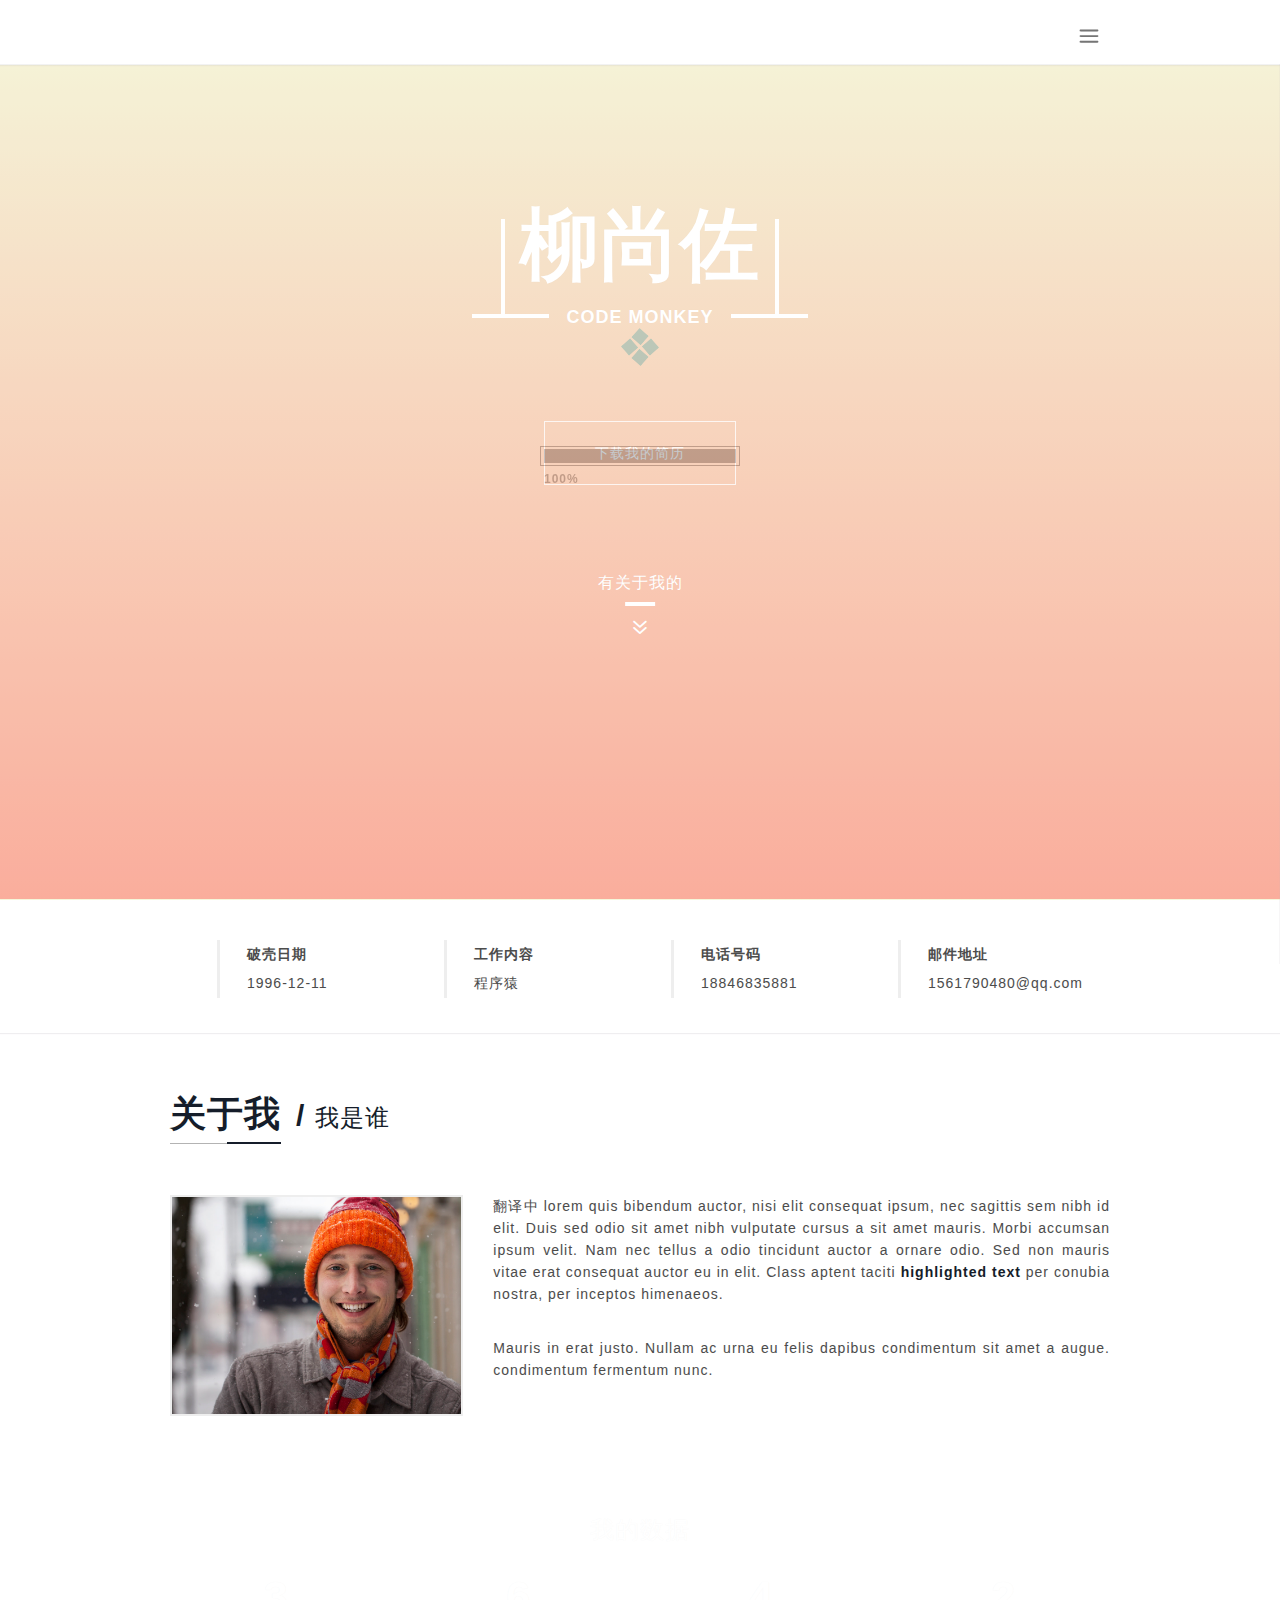
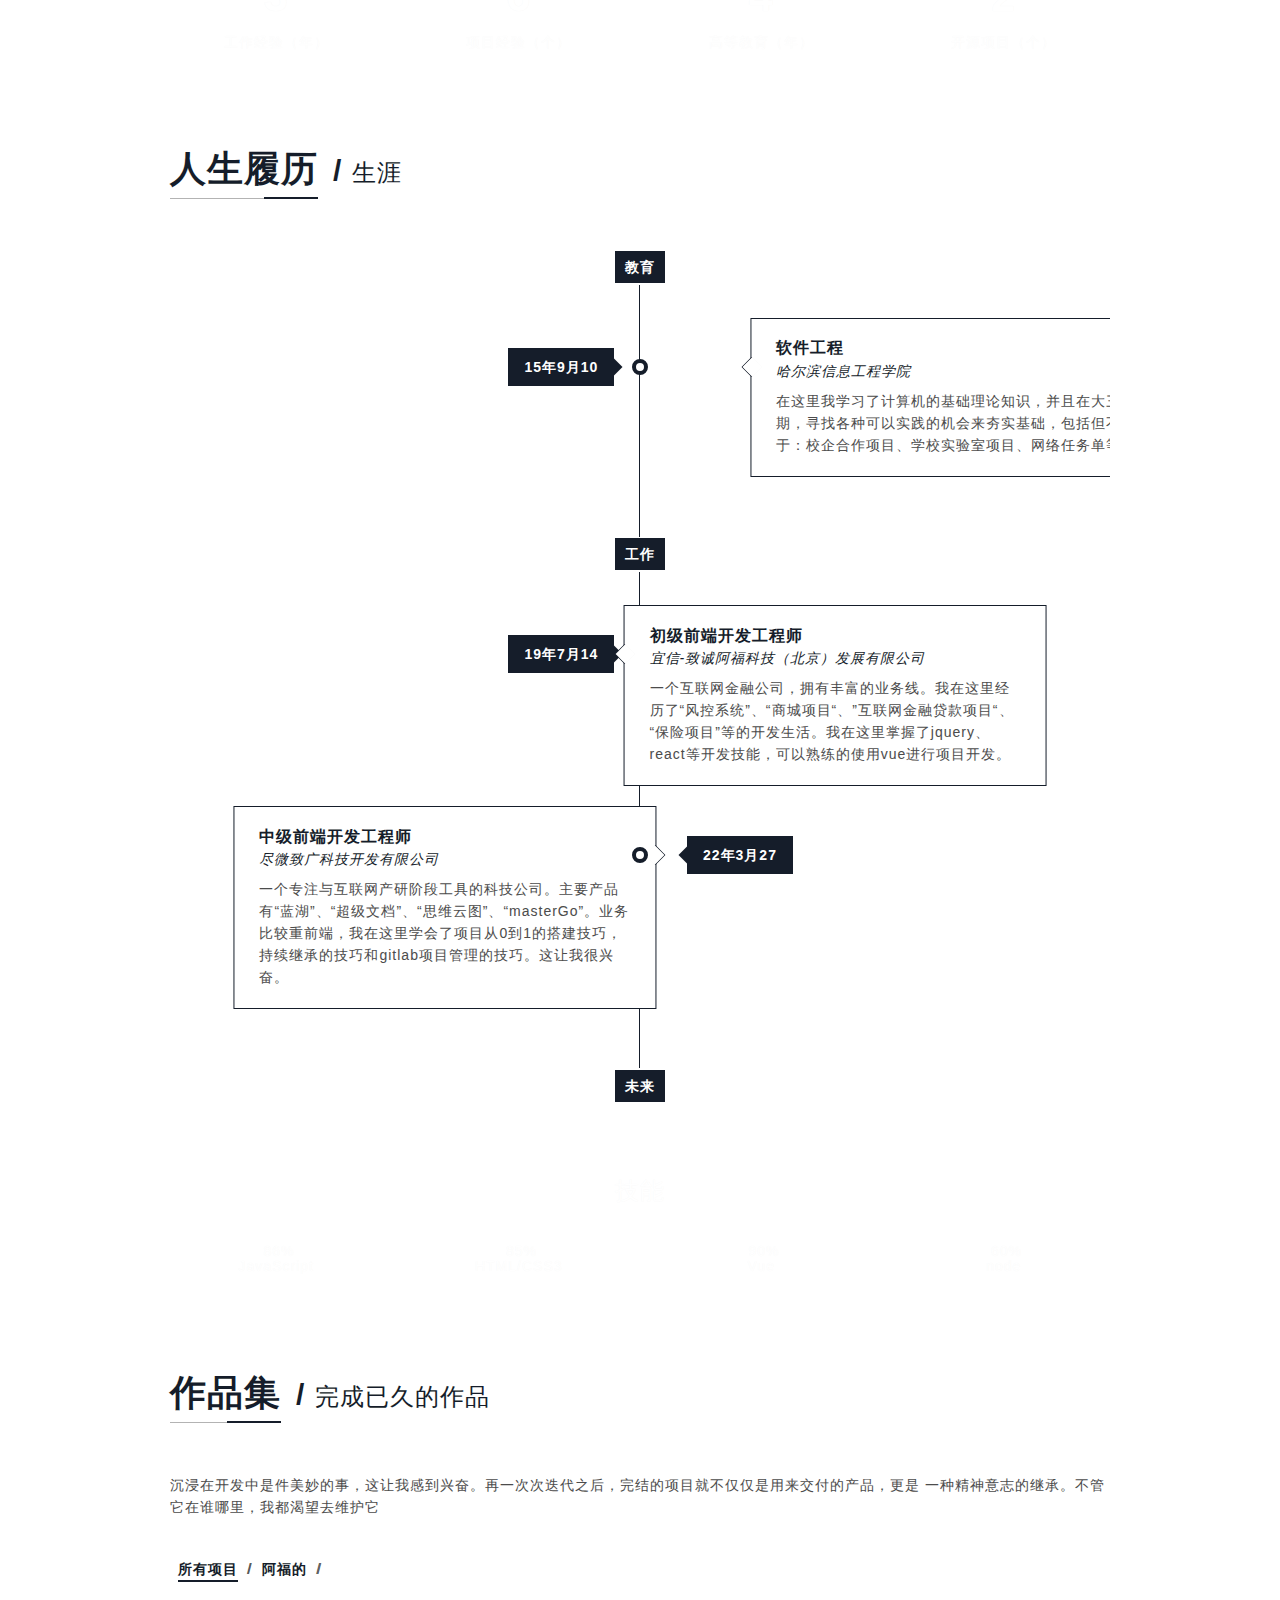
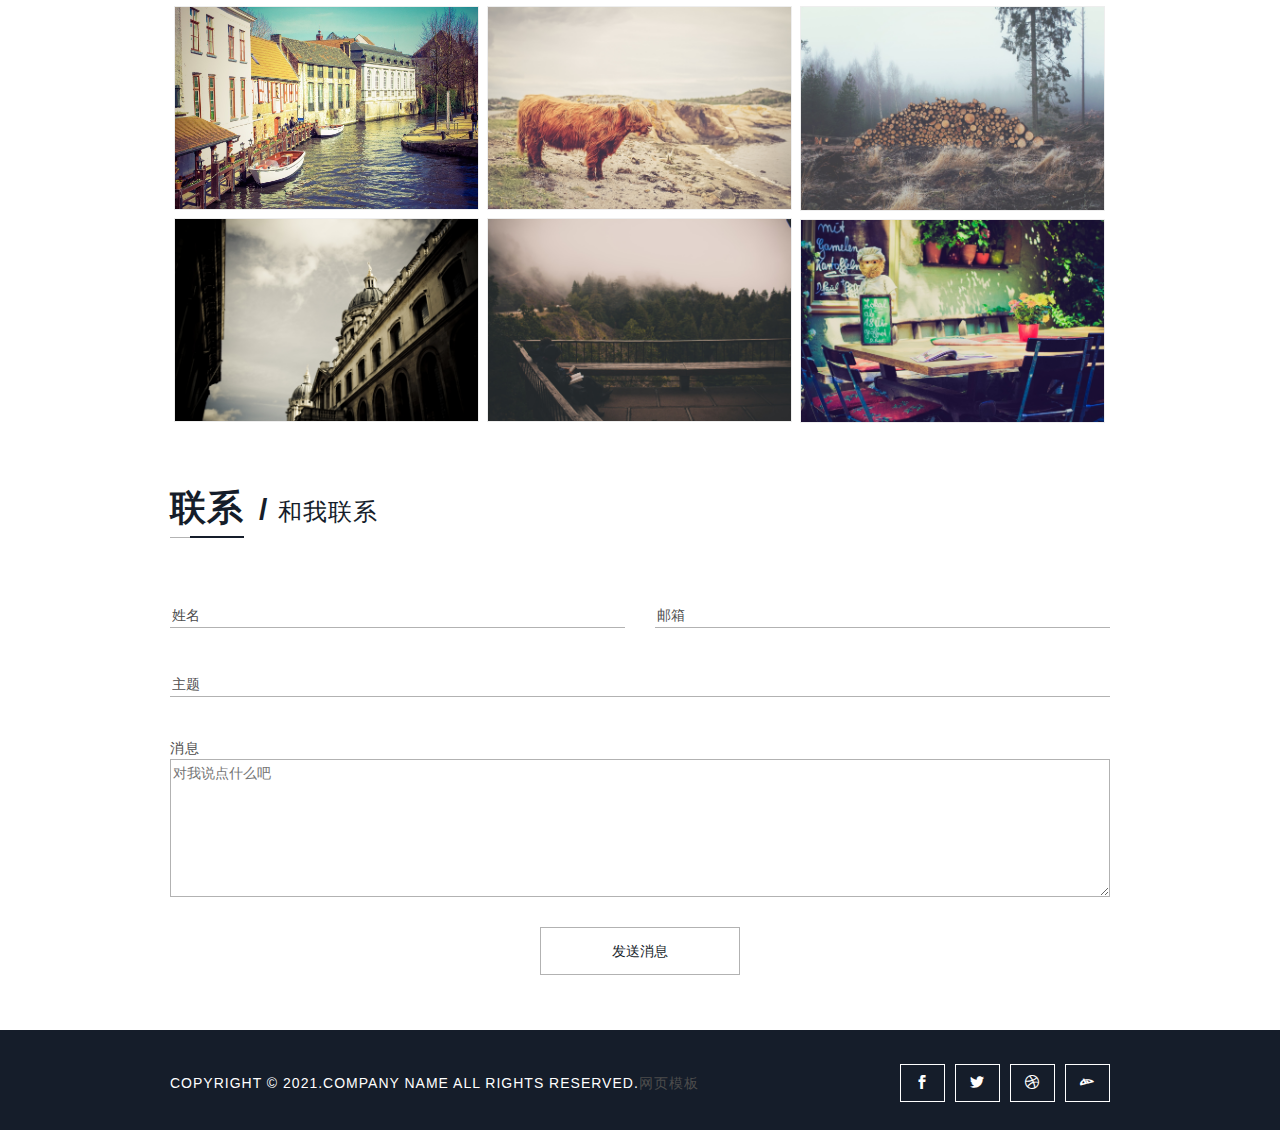
==== index.html @ 1e3a0830 "first commit" ====
<!DOCTYPE html>
<html lang="en">
  <head>
    <meta charset="utf-8" />
    <meta name="viewport" content="width=device-width, initial-scale=1.0" />
    <meta name="description" content="SquareRoot-Responsive OnePage Template" />
    <meta
      name="keywords"
      content="one page, html5, jquery, responsive, squareroot, portfolio, personal"
    />
    <meta name="author" content="solutionportal" />
    <title>SquareRoot- Responsive OnePage Template</title>

    <link rel="stylesheet" href="static/css/styles.css" />
    <link href="static/css/magnific-popup.css" rel="stylesheet" />
    <!-- Main css -->
    <link rel="stylesheet" href="static/css/main.css" />
    <link href="static/css/css.css" rel="stylesheet" type="text/css" />
    <script src="static/js/google_analytics_auto.js"></script>
  </head>
  <body>
    <!-- Preloader Start-->
    <div id="preload">
      <img src="static/picture/preload.gif" alt="preload" />
    </div>
    <!-- Preloader End -->

    <header id="header" class="page-head clearfix">
      <div class="container">
        <div class="site-logo">
          <!-- <img src="static/picture/logo.png" alt="site-logo"> -->
        </div>
        <nav>
          <ul class="main-nav">
            <li class="nav-control">
              <a href="#non" class="e-eleganticons-53">&nbsp;</a>
              <ul class="inner-nav">
                <li>
                  <a href="#home" class="e-eleganticons-92"
                    ><span>Home</span></a
                  >
                </li>
                <li>
                  <a href="#about" class="e-eleganticons-183"
                    ><span>About</span></a
                  >
                </li>
                <li>
                  <a href="#resume" class="e-eleganticons-101"
                    ><span>Resume</span></a
                  >
                </li>
                <li>
                  <a href="#portfolio" class="e-eleganticons-116"
                    ><span>Portfolio</span></a
                  >
                </li>
                <li>
                  <a href="#contact" class="e-eleganticons-99"
                    ><span>Contact</span></a
                  >
                </li>
              </ul>
            </li>
          </ul>
          <!-- End Nav -->
        </nav>
      </div>
    </header>

    <div class="home" id="home">
      <header class="big-title">
        <h1 class="big-head"><span>柳尚佐</span></h1>
        <h4 class="text-sub"><span>Code Monkey</span></h4>
      </header>
      <div class="cv-btn"><a href="#non">下载我的简历</a></div>
      <div class="learn-more">
        <a href="#about" class="e-eleganticons-162">有关于我的</a>
      </div>
    </div>

    <div class="about" id="about">
      <!-- Extra Info -->
      <div class="extra-info">
        <div class="container">
          <ul class="row">
            <li class="birthdate col-md-3 col-sm-3 col-xs-6">
              <span class="head">破壳日期</span>
              <span>1996-12-11</span>
            </li>
            <li class="work-type col-md-3 col-sm-3 col-xs-6">
              <span class="head">工作内容</span>
              <span>程序猿</span>
            </li>
            <li class="phone-no col-md-3 col-sm-3 col-xs-6">
              <span class="head">电话号码</span>
              <span>18846835881</span>
            </li>
            <li class="email col-md-3 col-sm-3 col-xs-6">
              <span class="head">邮件地址</span>
              <span>1561790480@qq.com</span>
            </li>
          </ul>
        </div>
      </div>
      <!-- Author Info -->
      <div class="author-info container">
        <header class="title">
          <h2>关于我</h2>
          <h3><span>/</span>我是谁</h3>
        </header>
        <div class="info row">
          <figure class="col-md-4 col-sm-5 author-pic">
            <img src="static/picture/author-pic.jpg" alt="author-pic" />
          </figure>
          <div class="desc col-md-8 col-sm-7">
            <p>
              翻译中 lorem quis bibendum auctor, nisi elit consequat ipsum, nec
              sagittis sem nibh id elit. Duis sed odio sit amet nibh vulputate
              cursus a sit amet mauris. Morbi accumsan ipsum velit. Nam nec
              tellus a odio tincidunt auctor a ornare odio. Sed non mauris vitae
              erat consequat auctor eu in elit. Class aptent taciti
              <strong>highlighted text</strong> per conubia nostra, per inceptos
              himenaeos.
            </p>
            <br />
            <p>
              Mauris in erat justo. Nullam ac urna eu felis dapibus condimentum
              sit amet a augue. condimentum fermentum nunc.
            </p>
          </div>
        </div>
      </div>

      <!-- Statistics -->
      <div class="statistics">
        <div class="container">
          <h3 class="title">我的数据</h3>
          <div class="row desc">
            <div class="col-md-3 col-sm-3 col-xs-6">
              <span class="num">3</span>
              <span>工作经验（年）</span>
            </div>
            <div class="col-md-3 col-sm-3 col-xs-6">
              <span class="num">6</span>
              <span>项目经验（个）</span>
            </div>
            <div class="col-md-3 col-sm-3 col-xs-6">
              <span class="num">4</span>
              <span>高等教育（年）</span>
            </div>
            <div class="col-md-3 col-sm-3 col-xs-6">
              <span class="num">2</span>
              <span>开源项目（个）</span>
            </div>
          </div>
        </div>
      </div>
    </div>
    <!-- End About Section -->

    <div class="resume" id="resume">
      <div class="timeline container">
        <header class="title">
          <h2>人生履历</h2>
          <h3><span>/</span>生涯</h3>
        </header>

        <div class="education timeline-cont clearfix">
          <span class="title"><strong>教育</strong></span>
          <div class="group group-1 clearfix">
            <span class="date">15年9月10</span>
            <span class="point-circle"></span>
            <div class="desc-box">
              <h4>软件工程</h4>
              <span class="sub-title">哈尔滨信息工程学院</span>
              <p>
                在这里我学习了计算机的基础理论知识，并且在大三后期，寻找各种可以实践的机会来夯实基础，包括但不限于：校企合作项目、学校实验室项目、网络任务单等。
              </p>
            </div>
          </div>
        </div>
        <!-- End Education -->

        <div class="experience timeline-cont clearfix">
          <span class="title"><strong>工作</strong></span>
          <div class="group group-2 clearfix">
            <span class="date">19年7月14</span>
            <span class="point-circle"></span>
            <div class="desc-box">
              <h4>初级前端开发工程师</h4>
              <span class="sub-title"
                >宜信-致诚阿福科技（北京）发展有限公司</span
              >
              <p>
                一个互联网金融公司，拥有丰富的业务线。我在这里经历了“风控系统”、“商城项目“、”互联网金融贷款项目“、“保险项目”等的开发生活。我在这里掌握了jquery、react等开发技能，可以熟练的使用vue进行项目开发。
              </p>
            </div>
          </div>

          <div class="group group-1 group-alter clearfix">
            <div class="desc-box">
              <h4>中级前端开发工程师</h4>
              <span class="sub-title">尽微致广科技开发有限公司</span>
              <p>
                一个专注与互联网产研阶段工具的科技公司。主要产品有“蓝湖”、“超级文档”、“思维云图”、“masterGo”。业务比较重前端，我在这里学会了项目从0到1的搭建技巧，持续继承的技巧和gitlab项目管理的技巧。这让我很兴奋。
              </p>
            </div>
            <span class="point-circle"></span>
            <span class="date">22年3月27</span>
          </div>
        </div>
        <!-- End Experience -->

        <div class="end-box clearfix">
          <span class="title"><strong>未来</strong></span>
        </div>
      </div>
      <!-- End Timeline -->

      <!-- Skills -->
      <div class="skills">
        <div class="container">
          <h3 class="title">技能</h3>
          <div class="row">
            <div class="chart col-md-3 col-sm-6 col-xs-6">
              <div class="chart-draw" data-percent="86"><em>86%</em></div>
              <span class="sub">JavaScript</span>
            </div>

            <div class="chart col-md-3 col-sm-6 col-xs-6">
              <div class="chart-draw" data-percent="85"><em>85%</em></div>
              <span class="sub">HTML/CSS3</span>
            </div>
            <div class="chart col-md-3 col-sm-6 col-xs-6">
              <div class="chart-draw" data-percent="90"><em>90%</em></div>
              <span class="sub">Vue</span>
            </div>
            <div class="chart col-md-3 col-sm-6 col-xs-6">
              <div class="chart-draw" data-percent="60"><em>60%</em></div>
              <span class="sub">node</span>
            </div>
          </div>
        </div>
      </div>
      <!-- End Skills -->
    </div>
    <!-- End Resume Section -->

    <div class="portfolio" id="portfolio">
      <div class="works container">
        <header class="title">
          <h2>作品集</h2>
          <h3><span>/</span>完成已久的作品</h3>
        </header>
        <p class="desc">
          沉浸在开发中是件美妙的事，这让我感到兴奋。再一次次迭代之后，完结的项目就不仅仅是用来交付的产品，更是
          一种精神意志的继承。不管它在谁哪里，我都渴望去维护它
        </p>
        <ul class="filter-menu">
          <li>
            <a href="#non" class="filter-current" data-filter="*">所有项目</a
            >&nbsp;//&nbsp;
          </li>
          <li><a href="#non" data-filter=".print">阿福的</a>&nbsp;//&nbsp;</li>
        </ul>
        <ul class="filter-port row">
          <li class="item print col-md-4 col-sm-6">
            <figure>
              <img src="static/picture/1.jpg" alt="placeholder-img" />
              <a href="static/picture/1.jpg" rel="external"
                >Project Title<span><em>subtitle</em></span></a
              >
            </figure>
          </li>
          <li class="item design col-md-4 col-sm-6">
            <figure>
              <img src="static/picture/2.jpg" alt="placeholder-img" />
              <a href="static/picture/2.jpg" rel="external"
                >Project Title<span><em>subtitle</em></span></a
              >
            </figure>
          </li>
          <li class="item illustration col-md-4 col-sm-6">
            <figure>
              <img src="static/picture/3.jpg" alt="placeholder-img" />
              <a href="static/picture/3.jpg" rel="external"
                >Project Title<span><em>subtitle</em></span></a
              >
            </figure>
          </li>
          <li class="item print col-md-4 col-sm-6">
            <figure>
              <img src="static/picture/4.jpg" alt="placeholder-img" />
              <a href="static/picture/4.jpg" rel="external"
                >Project Title<span><em>subtitle</em></span></a
              >
            </figure>
          </li>
          <li class="item design col-md-4 col-sm-6">
            <figure>
              <img src="static/picture/5.jpg" alt="placeholder-img" />
              <a href="static/picture/6.jpg" rel="external"
                >Project Title<span><em>subtitle</em></span></a
              >
            </figure>
          </li>
          <li class="item print col-md-4 col-sm-6">
            <figure>
              <img src="static/picture/6.jpg" alt="placeholder-img" />
              <a href="static/picture/6.jpg" rel="external"
                >Project Title<span><em>subtitle</em></span></a
              >
            </figure>
          </li>
        </ul>
      </div>
    </div>
    <!-- End Portfolio Section -->

    <div class="contact" id="contact">
      <div class="container">
        <header class="title">
          <h2>联系</h2>
          <h3><span>/</span>和我联系</h3>
        </header>
        <form
          id="contact-form"
          method="post"
          name="contact-form"
          action="contact.php"
          class="contact-form row"
        >
          <div class="inputs col-md-6 col-sm-6 col-xs-6">
            <input type="text" id="name" name="name" placeholder="姓名" />
          </div>
          <div class="inputs col-md-6 col-sm-6 col-xs-6">
            <input type="email" id="email" name="email" placeholder="邮箱" />
          </div>
          <div class="inputs col-md-12 col-sm-12 col-xs-12">
            <input
              type="text"
              id="subject"
              name="subject"
              placeholder="主题"
            />
          </div>
          <div class="inputs col-md-12 col-sm-12 col-xs-12">
            <label for="message">消息</label>
            <textarea
              id="message"
              name="message"
              cols="50"
              rows="6"
              placeholder="对我说点什么吧"
            ></textarea>
          </div>
          <div class="inputs contact-submit">
            <input type="submit" id="form-submit" value="发送消息" />
          </div>
        </form>
      </div>
    </div>
    <!-- End Contact Section -->

    <footer id="footer" class="page-foot clearfix">
      <div class="container">
        <p class="copyright">
          Copyright &copy; 2021.Company name All rights reserved.<a
            target="_blank"
            href="https://sc.chinaz.com/moban/"
            >&#x7F51;&#x9875;&#x6A21;&#x677F;</a
          >
        </p>
        <ul class="socials">
          <li><a href="#non" class="e-eleganticons-208"></a></li>
          <li><a href="#non" class="e-eleganticons-207"></a></li>
          <li><a href="#non" class="e-eleganticons-13"></a></li>
          <li><a href="#non" class="e-eleganticons-17"></a></li>
        </ul>
      </div>
    </footer>

    <script src="static/js/jquery-1.10.2.min.js"></script>
    <script src="static/js/preloader.js"></script>
    <script src="static/js/custom.js"></script>
    <!-- For IE9 and below -->
    <!--[if lt IE 10]>
      <script src="js/jquery.placeholder.min.js"></script>
      <script type="text/javascript">
        $("input, textarea").placeholder();
      </script>
    <![endif]-->
  </body>
</html>
---- static/css/styles.css ----
@font-face {
  font-family: "elegant";
  src:url("../font/elegant.eot");
  src:url("../font/elegant.eot#iefix") format("embedded-opentype"),
    url("../font/elegant.woff") format("woff"),
    url("../font/elegant.ttf") format("truetype"),
    url("http://view.jqueryfuns.com/2014/5/30/552_328fe74c4844c137ad3e8bfd175eb071/fonts/elegant/fonts/elegant.svg#elegant") format("svg");
  font-weight: normal;
  font-style: normal;

}

[data-icon]:before {
  font-family: "elegant" !important;
  content: attr(data-icon);
  font-style: normal !important;
  font-weight: normal !important;
  font-variant: normal !important;
  text-transform: none !important;
  speak: none;
  line-height: 1;
  -webkit-font-smoothing: antialiased;
  -moz-osx-font-smoothing: grayscale;
}

[class^="e-"]:before,
[class*=" e-"]:before {
  font-family: "elegant" !important;
  font-style: normal !important;
  font-weight: normal !important;
  font-variant: normal !important;
  text-transform: none !important;
  speak: none;
  line-height: 1;
  -webkit-font-smoothing: antialiased;
  -moz-osx-font-smoothing: grayscale;
}

.e-eleganticons:before {
  content: "a";
}
.e-eleganticons-1:before {
  content: "b";
}
.e-eleganticons:before {
  content: "a";
}
.e-eleganticons-1:before {
  content: "b";
}
.e-eleganticons-2:before {
  content: "c";
}
.e-eleganticons-3:before {
  content: "d";
}
.e-eleganticons-4:before {
  content: "e";
}
.e-eleganticons-5:before {
  content: "f";
}
.e-eleganticons-6:before {
  content: "g";
}
.e-eleganticons-7:before {
  content: "h";
}
.e-eleganticons-8:before {
  content: "i";
}
.e-eleganticons-9:before {
  content: "j";
}
.e-eleganticons-10:before {
  content: "k";
}
.e-eleganticons-11:before {
  content: "l";
}
.e-eleganticons-12:before {
  content: "m";
}
.e-eleganticons-13:before {
  content: "n";
}
.e-eleganticons-14:before {
  content: "o";
}
.e-eleganticons-15:before {
  content: "p";
}
.e-eleganticons-16:before {
  content: "q";
}
.e-eleganticons-17:before {
  content: "r";
}
.e-eleganticons-18:before {
  content: "s";
}
.e-eleganticons-19:before {
  content: "t";
}
.e-eleganticons-20:before {
  content: "u";
}
.e-eleganticons-21:before {
  content: "v";
}
.e-eleganticons-22:before {
  content: "w";
}
.e-eleganticons-23:before {
  content: "x";
}
.e-eleganticons-24:before {
  content: "y";
}
.e-eleganticons-25:before {
  content: "z";
}
.e-eleganticons-26:before {
  content: "A";
}
.e-eleganticons-27:before {
  content: "B";
}
.e-eleganticons-28:before {
  content: "C";
}
.e-eleganticons-29:before {
  content: "D";
}
.e-eleganticons-30:before {
  content: "E";
}
.e-eleganticons-31:before {
  content: "F";
}
.e-eleganticons-32:before {
  content: "G";
}
.e-eleganticons-33:before {
  content: "H";
}
.e-eleganticons-34:before {
  content: "I";
}
.e-eleganticons-35:before {
  content: "J";
}
.e-eleganticons-36:before {
  content: "K";
}
.e-eleganticons-37:before {
  content: "L";
}
.e-eleganticons-38:before {
  content: "M";
}
.e-eleganticons-39:before {
  content: "N";
}
.e-eleganticons-40:before {
  content: "O";
}
.e-eleganticons-41:before {
  content: "P";
}
.e-eleganticons-42:before {
  content: "Q";
}
.e-eleganticons-43:before {
  content: "R";
}
.e-eleganticons-44:before {
  content: "S";
}
.e-eleganticons-45:before {
  content: "T";
}
.e-eleganticons-46:before {
  content: "U";
}
.e-eleganticons-47:before {
  content: "V";
}
.e-eleganticons-48:before {
  content: "W";
}
.e-eleganticons-49:before {
  content: "X";
}
.e-eleganticons-50:before {
  content: "Y";
}
.e-eleganticons-51:before {
  content: "Z";
}
.e-eleganticons-52:before {
  content: "0";
}
.e-eleganticons-53:before {
  content: "1";
}
.e-eleganticons-54:before {
  content: "2";
}
.e-eleganticons-55:before {
  content: "3";
}
.e-eleganticons-56:before {
  content: "4";
}
.e-eleganticons-57:before {
  content: "5";
}
.e-eleganticons-58:before {
  content: "6";
}
.e-eleganticons-59:before {
  content: "7";
}
.e-eleganticons-60:before {
  content: "8";
}
.e-eleganticons-61:before {
  content: "9";
}
.e-eleganticons-62:before {
  content: "!";
}
.e-eleganticons-63:before {
  content: "\"";
}
.e-eleganticons-64:before {
  content: "#";
}
.e-eleganticons-65:before {
  content: "$";
}
.e-eleganticons-66:before {
  content: "%";
}
.e-eleganticons-67:before {
  content: "&";
}
.e-eleganticons-68:before {
  content: "'";
}
.e-eleganticons-69:before {
  content: "(";
}
.e-eleganticons-70:before {
  content: ")";
}
.e-eleganticons-71:before {
  content: "*";
}
.e-eleganticons-72:before {
  content: "+";
}
.e-eleganticons-73:before {
  content: ",";
}
.e-eleganticons-74:before {
  content: "-";
}
.e-eleganticons-75:before {
  content: ".";
}
.e-eleganticons-76:before {
  content: "/";
}
.e-eleganticons-77:before {
  content: ":";
}
.e-eleganticons-78:before {
  content: ";";
}
.e-eleganticons-79:before {
  content: "<";
}
.e-eleganticons-80:before {
  content: "=";
}
.e-eleganticons-81:before {
  content: ">";
}
.e-eleganticons-82:before {
  content: "?";
}
.e-eleganticons-83:before {
  content: "@";
}
.e-eleganticons-84:before {
  content: "[";
}
.e-eleganticons-85:before {
  content: "]";
}
.e-eleganticons-86:before {
  content: "^";
}
.e-eleganticons-87:before {
  content: "_";
}
.e-eleganticons-88:before {
  content: "`";
}
.e-eleganticons-89:before {
  content: "{";
}
.e-eleganticons-90:before {
  content: "|";
}
.e-eleganticons-91:before {
  content: "}";
}
.e-eleganticons-92:before {
  content: "~";
}
.e-eleganticons-93:before {
  content: "\\";
}
.e-eleganticons-94:before {
  content: "\e000";
}
.e-eleganticons-95:before {
  content: "\e001";
}
.e-eleganticons-96:before {
  content: "\e002";
}
.e-eleganticons-97:before {
  content: "\e003";
}
.e-eleganticons-98:before {
  content: "\e004";
}
.e-eleganticons-99:before {
  content: "\e005";
}
.e-eleganticons-100:before {
  content: "\e006";
}
.e-eleganticons-101:before {
  content: "\e007";
}
.e-eleganticons-102:before {
  content: "\e008";
}
.e-eleganticons-103:before {
  content: "\e009";
}
.e-eleganticons-104:before {
  content: "\e00a";
}
.e-eleganticons-105:before {
  content: "\e00b";
}
.e-eleganticons-106:before {
  content: "\e00c";
}
.e-eleganticons-107:before {
  content: "\e00d";
}
.e-eleganticons-108:before {
  content: "\e00e";
}
.e-eleganticons-109:before {
  content: "\e00f";
}
.e-eleganticons-110:before {
  content: "\e010";
}
.e-eleganticons-111:before {
  content: "\e011";
}
.e-eleganticons-112:before {
  content: "\e012";
}
.e-eleganticons-113:before {
  content: "\e013";
}
.e-eleganticons-114:before {
  content: "\e014";
}
.e-eleganticons-115:before {
  content: "\e015";
}
.e-eleganticons-116:before {
  content: "\e016";
}
.e-eleganticons-117:before {
  content: "\e017";
}
.e-eleganticons-118:before {
  content: "\e018";
}
.e-eleganticons-119:before {
  content: "\e019";
}
.e-eleganticons-120:before {
  content: "\e01a";
}
.e-eleganticons-121:before {
  content: "\e01b";
}
.e-eleganticons-122:before {
  content: "\e01c";
}
.e-eleganticons-123:before {
  content: "\e01d";
}
.e-eleganticons-124:before {
  content: "\e01e";
}
.e-eleganticons-125:before {
  content: "\e01f";
}
.e-eleganticons-126:before {
  content: "\e020";
}
.e-eleganticons-127:before {
  content: "\e021";
}
.e-eleganticons-128:before {
  content: "\e022";
}
.e-eleganticons-129:before {
  content: "\e023";
}
.e-eleganticons-130:before {
  content: "\e024";
}
.e-eleganticons-131:before {
  content: "\e025";
}
.e-eleganticons-132:before {
  content: "\e026";
}
.e-eleganticons-133:before {
  content: "\e027";
}
.e-eleganticons-134:before {
  content: "\e028";
}
.e-eleganticons-135:before {
  content: "\e029";
}
.e-eleganticons-136:before {
  content: "\e02a";
}
.e-eleganticons-137:before {
  content: "\e02b";
}
.e-eleganticons-138:before {
  content: "\e02c";
}
.e-eleganticons-139:before {
  content: "\e02d";
}
.e-eleganticons-140:before {
  content: "\e02e";
}
.e-eleganticons-141:before {
  content: "\e02f";
}
.e-eleganticons-142:before {
  content: "\e030";
}
.e-eleganticons-143:before {
  content: "\e031";
}
.e-eleganticons-144:before {
  content: "\e032";
}
.e-eleganticons-145:before {
  content: "\e033";
}
.e-eleganticons-146:before {
  content: "\e034";
}
.e-eleganticons-147:before {
  content: "\e035";
}
.e-eleganticons-148:before {
  content: "\e036";
}
.e-eleganticons-149:before {
  content: "\e037";
}
.e-eleganticons-150:before {
  content: "\e038";
}
.e-eleganticons-151:before {
  content: "\e039";
}
.e-eleganticons-152:before {
  content: "\e03a";
}
.e-eleganticons-153:before {
  content: "\e03b";
}
.e-eleganticons-154:before {
  content: "\e03c";
}
.e-eleganticons-155:before {
  content: "\e03d";
}
.e-eleganticons-156:before {
  content: "\e03e";
}
.e-eleganticons-157:before {
  content: "\e03f";
}
.e-eleganticons-158:before {
  content: "\e040";
}
.e-eleganticons-159:before {
  content: "\e041";
}
.e-eleganticons-160:before {
  content: "\e042";
}
.e-eleganticons-161:before {
  content: "\e043";
}
.e-eleganticons-162:before {
  content: "\e044";
}
.e-eleganticons-163:before {
  content: "\e045";
}
.e-eleganticons-164:before {
  content: "\e046";
}
.e-eleganticons-165:before {
  content: "\e047";
}
.e-eleganticons-166:before {
  content: "\e048";
}
.e-eleganticons-167:before {
  content: "\e049";
}
.e-eleganticons-168:before {
  content: "\e04a";
}
.e-eleganticons-169:before {
  content: "\e04b";
}
.e-eleganticons-170:before {
  content: "\e04c";
}
.e-eleganticons-171:before {
  content: "\e04d";
}
.e-eleganticons-172:before {
  content: "\e04e";
}
.e-eleganticons-173:before {
  content: "\e04f";
}
.e-eleganticons-174:before {
  content: "\e050";
}
.e-eleganticons-175:before {
  content: "\e051";
}
.e-eleganticons-176:before {
  content: "\e052";
}
.e-eleganticons-177:before {
  content: "\e053";
}
.e-eleganticons-178:before {
  content: "\e054";
}
.e-eleganticons-179:before {
  content: "\e055";
}
.e-eleganticons-180:before {
  content: "\e056";
}
.e-eleganticons-181:before {
  content: "\e057";
}
.e-eleganticons-182:before {
  content: "\e058";
}
.e-eleganticons-183:before {
  content: "\e059";
}
.e-eleganticons-184:before {
  content: "\e05a";
}
.e-eleganticons-185:before {
  content: "\e05b";
}
.e-eleganticons-186:before {
  content: "\e05c";
}
.e-eleganticons-187:before {
  content: "\e05d";
}
.e-eleganticons-188:before {
  content: "\e05e";
}
.e-eleganticons-189:before {
  content: "\e05f";
}
.e-eleganticons-190:before {
  content: "\e060";
}
.e-eleganticons-191:before {
  content: "\e061";
}
.e-eleganticons-192:before {
  content: "\e062";
}
.e-eleganticons-193:before {
  content: "\e063";
}
.e-eleganticons-194:before {
  content: "\e064";
}
.e-eleganticons-195:before {
  content: "\e065";
}
.e-eleganticons-196:before {
  content: "\e066";
}
.e-eleganticons-197:before {
  content: "\e067";
}
.e-eleganticons-198:before {
  content: "\e068";
}
.e-eleganticons-199:before {
  content: "\e069";
}
.e-eleganticons-200:before {
  content: "\e06a";
}
.e-eleganticons-201:before {
  content: "\e06b";
}
.e-eleganticons-202:before {
  content: "\e06c";
}
.e-eleganticons-203:before {
  content: "\e06d";
}
.e-eleganticons-204:before {
  content: "\e06e";
}
.e-eleganticons-205:before {
  content: "\e06f";
}
.e-eleganticons-206:before {
  content: "\e070";
}
.e-eleganticons-207:before {
  content: "\e071";
}
.e-eleganticons-208:before {
  content: "\e072";
}
.e-eleganticons-209:before {
  content: "\e073";
}
.e-eleganticons-210:before {
  content: "\e074";
}
---- static/css/css.css ----
/* cyrillic-ext */
@font-face {
  font-family: 'Open Sans';
  font-style: italic;
  font-weight: 300;
  font-stretch: 100%;
  src: url(../font/memtYaGs126MiZpBA-UFUIcVXSCEkx2cmqvXlWqWtE6F15M.woff2) format('woff2');
  unicode-range: U+0460-052F, U+1C80-1C88, U+20B4, U+2DE0-2DFF, U+A640-A69F, U+FE2E-FE2F;
}
/* cyrillic */
@font-face {
  font-family: 'Open Sans';
  font-style: italic;
  font-weight: 300;
  font-stretch: 100%;
  src: url(../font/memtYaGs126MiZpBA-UFUIcVXSCEkx2cmqvXlWqWvU6F15M.woff2) format('woff2');
  unicode-range: U+0400-045F, U+0490-0491, U+04B0-04B1, U+2116;
}
/* greek-ext */
@font-face {
  font-family: 'Open Sans';
  font-style: italic;
  font-weight: 300;
  font-stretch: 100%;
  src: url(../font/memtYaGs126MiZpBA-UFUIcVXSCEkx2cmqvXlWqWtU6F15M.woff2) format('woff2');
  unicode-range: U+1F00-1FFF;
}
/* greek */
@font-face {
  font-family: 'Open Sans';
  font-style: italic;
  font-weight: 300;
  font-stretch: 100%;
  src: url(../font/memtYaGs126MiZpBA-UFUIcVXSCEkx2cmqvXlWqWuk6F15M.woff2) format('woff2');
  unicode-range: U+0370-03FF;
}
/* hebrew */
@font-face {
  font-family: 'Open Sans';
  font-style: italic;
  font-weight: 300;
  font-stretch: 100%;
  src: url(../font/memtYaGs126MiZpBA-UFUIcVXSCEkx2cmqvXlWqWu06F15M.woff2) format('woff2');
  unicode-range: U+0590-05FF, U+20AA, U+25CC, U+FB1D-FB4F;
}
/* vietnamese */
@font-face {
  font-family: 'Open Sans';
  font-style: italic;
  font-weight: 300;
  font-stretch: 100%;
  src: url(../font/memtYaGs126MiZpBA-UFUIcVXSCEkx2cmqvXlWqWtk6F15M.woff2) format('woff2');
  unicode-range: U+0102-0103, U+0110-0111, U+0128-0129, U+0168-0169, U+01A0-01A1, U+01AF-01B0, U+1EA0-1EF9, U+20AB;
}
/* latin-ext */
@font-face {
  font-family: 'Open Sans';
  font-style: italic;
  font-weight: 300;
  font-stretch: 100%;
  src: url(../font/memtYaGs126MiZpBA-UFUIcVXSCEkx2cmqvXlWqWt06F15M.woff2) format('woff2');
  unicode-range: U+0100-024F, U+0259, U+1E00-1EFF, U+2020, U+20A0-20AB, U+20AD-20CF, U+2113, U+2C60-2C7F, U+A720-A7FF;
}
/* latin */
@font-face {
  font-family: 'Open Sans';
  font-style: italic;
  font-weight: 300;
  font-stretch: 100%;
  src: url(../font/memtYaGs126MiZpBA-UFUIcVXSCEkx2cmqvXlWqWuU6F.woff2) format('woff2');
  unicode-range: U+0000-00FF, U+0131, U+0152-0153, U+02BB-02BC, U+02C6, U+02DA, U+02DC, U+2000-206F, U+2074, U+20AC, U+2122, U+2191, U+2193, U+2212, U+2215, U+FEFF, U+FFFD;
}
/* cyrillic-ext */
@font-face {
  font-family: 'Open Sans';
  font-style: italic;
  font-weight: 400;
  font-stretch: 100%;
  src: url(../font/memtYaGs126MiZpBA-UFUIcVXSCEkx2cmqvXlWqWtE6F15M.woff2) format('woff2');
  unicode-range: U+0460-052F, U+1C80-1C88, U+20B4, U+2DE0-2DFF, U+A640-A69F, U+FE2E-FE2F;
}
/* cyrillic */
@font-face {
  font-family: 'Open Sans';
  font-style: italic;
  font-weight: 400;
  font-stretch: 100%;
  src: url(../font/memtYaGs126MiZpBA-UFUIcVXSCEkx2cmqvXlWqWvU6F15M.woff2) format('woff2');
  unicode-range: U+0400-045F, U+0490-0491, U+04B0-04B1, U+2116;
}
/* greek-ext */
@font-face {
  font-family: 'Open Sans';
  font-style: italic;
  font-weight: 400;
  font-stretch: 100%;
  src: url(../font/memtYaGs126MiZpBA-UFUIcVXSCEkx2cmqvXlWqWtU6F15M.woff2) format('woff2');
  unicode-range: U+1F00-1FFF;
}
/* greek */
@font-face {
  font-family: 'Open Sans';
  font-style: italic;
  font-weight: 400;
  font-stretch: 100%;
  src: url(../font/memtYaGs126MiZpBA-UFUIcVXSCEkx2cmqvXlWqWuk6F15M.woff2) format('woff2');
  unicode-range: U+0370-03FF;
}
/* hebrew */
@font-face {
  font-family: 'Open Sans';
  font-style: italic;
  font-weight: 400;
  font-stretch: 100%;
  src: url(../font/memtYaGs126MiZpBA-UFUIcVXSCEkx2cmqvXlWqWu06F15M.woff2) format('woff2');
  unicode-range: U+0590-05FF, U+20AA, U+25CC, U+FB1D-FB4F;
}
/* vietnamese */
@font-face {
  font-family: 'Open Sans';
  font-style: italic;
  font-weight: 400;
  font-stretch: 100%;
  src: url(../font/memtYaGs126MiZpBA-UFUIcVXSCEkx2cmqvXlWqWtk6F15M.woff2) format('woff2');
  unicode-range: U+0102-0103, U+0110-0111, U+0128-0129, U+0168-0169, U+01A0-01A1, U+01AF-01B0, U+1EA0-1EF9, U+20AB;
}
/* latin-ext */
@font-face {
  font-family: 'Open Sans';
  font-style: italic;
  font-weight: 400;
  font-stretch: 100%;
  src: url(../font/memtYaGs126MiZpBA-UFUIcVXSCEkx2cmqvXlWqWt06F15M.woff2) format('woff2');
  unicode-range: U+0100-024F, U+0259, U+1E00-1EFF, U+2020, U+20A0-20AB, U+20AD-20CF, U+2113, U+2C60-2C7F, U+A720-A7FF;
}
/* latin */
@font-face {
  font-family: 'Open Sans';
  font-style: italic;
  font-weight: 400;
  font-stretch: 100%;
  src: url(../font/memtYaGs126MiZpBA-UFUIcVXSCEkx2cmqvXlWqWuU6F.woff2) format('woff2');
  unicode-range: U+0000-00FF, U+0131, U+0152-0153, U+02BB-02BC, U+02C6, U+02DA, U+02DC, U+2000-206F, U+2074, U+20AC, U+2122, U+2191, U+2193, U+2212, U+2215, U+FEFF, U+FFFD;
}
/* cyrillic-ext */
@font-face {
  font-family: 'Open Sans';
  font-style: italic;
  font-weight: 600;
  font-stretch: 100%;
  src: url(../font/memtYaGs126MiZpBA-UFUIcVXSCEkx2cmqvXlWqWtE6F15M.woff2) format('woff2');
  unicode-range: U+0460-052F, U+1C80-1C88, U+20B4, U+2DE0-2DFF, U+A640-A69F, U+FE2E-FE2F;
}
/* cyrillic */
@font-face {
  font-family: 'Open Sans';
  font-style: italic;
  font-weight: 600;
  font-stretch: 100%;
  src: url(../font/memtYaGs126MiZpBA-UFUIcVXSCEkx2cmqvXlWqWvU6F15M.woff2) format('woff2');
  unicode-range: U+0400-045F, U+0490-0491, U+04B0-04B1, U+2116;
}
/* greek-ext */
@font-face {
  font-family: 'Open Sans';
  font-style: italic;
  font-weight: 600;
  font-stretch: 100%;
  src: url(../font/memtYaGs126MiZpBA-UFUIcVXSCEkx2cmqvXlWqWtU6F15M.woff2) format('woff2');
  unicode-range: U+1F00-1FFF;
}
/* greek */
@font-face {
  font-family: 'Open Sans';
  font-style: italic;
  font-weight: 600;
  font-stretch: 100%;
  src: url(../font/memtYaGs126MiZpBA-UFUIcVXSCEkx2cmqvXlWqWuk6F15M.woff2) format('woff2');
  unicode-range: U+0370-03FF;
}
/* hebrew */
@font-face {
  font-family: 'Open Sans';
  font-style: italic;
  font-weight: 600;
  font-stretch: 100%;
  src: url(../font/memtYaGs126MiZpBA-UFUIcVXSCEkx2cmqvXlWqWu06F15M.woff2) format('woff2');
  unicode-range: U+0590-05FF, U+20AA, U+25CC, U+FB1D-FB4F;
}
/* vietnamese */
@font-face {
  font-family: 'Open Sans';
  font-style: italic;
  font-weight: 600;
  font-stretch: 100%;
  src: url(../font/memtYaGs126MiZpBA-UFUIcVXSCEkx2cmqvXlWqWtk6F15M.woff2) format('woff2');
  unicode-range: U+0102-0103, U+0110-0111, U+0128-0129, U+0168-0169, U+01A0-01A1, U+01AF-01B0, U+1EA0-1EF9, U+20AB;
}
/* latin-ext */
@font-face {
  font-family: 'Open Sans';
  font-style: italic;
  font-weight: 600;
  font-stretch: 100%;
  src: url(../font/memtYaGs126MiZpBA-UFUIcVXSCEkx2cmqvXlWqWt06F15M.woff2) format('woff2');
  unicode-range: U+0100-024F, U+0259, U+1E00-1EFF, U+2020, U+20A0-20AB, U+20AD-20CF, U+2113, U+2C60-2C7F, U+A720-A7FF;
}
/* latin */
@font-face {
  font-family: 'Open Sans';
  font-style: italic;
  font-weight: 600;
  font-stretch: 100%;
  src: url(../font/memtYaGs126MiZpBA-UFUIcVXSCEkx2cmqvXlWqWuU6F.woff2) format('woff2');
  unicode-range: U+0000-00FF, U+0131, U+0152-0153, U+02BB-02BC, U+02C6, U+02DA, U+02DC, U+2000-206F, U+2074, U+20AC, U+2122, U+2191, U+2193, U+2212, U+2215, U+FEFF, U+FFFD;
}
/* cyrillic-ext */
@font-face {
  font-family: 'Open Sans';
  font-style: italic;
  font-weight: 700;
  font-stretch: 100%;
  src: url(../font/memtYaGs126MiZpBA-UFUIcVXSCEkx2cmqvXlWqWtE6F15M.woff2) format('woff2');
  unicode-range: U+0460-052F, U+1C80-1C88, U+20B4, U+2DE0-2DFF, U+A640-A69F, U+FE2E-FE2F;
}
/* cyrillic */
@font-face {
  font-family: 'Open Sans';
  font-style: italic;
  font-weight: 700;
  font-stretch: 100%;
  src: url(../font/memtYaGs126MiZpBA-UFUIcVXSCEkx2cmqvXlWqWvU6F15M.woff2) format('woff2');
  unicode-range: U+0400-045F, U+0490-0491, U+04B0-04B1, U+2116;
}
/* greek-ext */
@font-face {
  font-family: 'Open Sans';
  font-style: italic;
  font-weight: 700;
  font-stretch: 100%;
  src: url(../font/memtYaGs126MiZpBA-UFUIcVXSCEkx2cmqvXlWqWtU6F15M.woff2) format('woff2');
  unicode-range: U+1F00-1FFF;
}
/* greek */
@font-face {
  font-family: 'Open Sans';
  font-style: italic;
  font-weight: 700;
  font-stretch: 100%;
  src: url(../font/memtYaGs126MiZpBA-UFUIcVXSCEkx2cmqvXlWqWuk6F15M.woff2) format('woff2');
  unicode-range: U+0370-03FF;
}
/* hebrew */
@font-face {
  font-family: 'Open Sans';
  font-style: italic;
  font-weight: 700;
  font-stretch: 100%;
  src: url(../font/memtYaGs126MiZpBA-UFUIcVXSCEkx2cmqvXlWqWu06F15M.woff2) format('woff2');
  unicode-range: U+0590-05FF, U+20AA, U+25CC, U+FB1D-FB4F;
}
/* vietnamese */
@font-face {
  font-family: 'Open Sans';
  font-style: italic;
  font-weight: 700;
  font-stretch: 100%;
  src: url(../font/memtYaGs126MiZpBA-UFUIcVXSCEkx2cmqvXlWqWtk6F15M.woff2) format('woff2');
  unicode-range: U+0102-0103, U+0110-0111, U+0128-0129, U+0168-0169, U+01A0-01A1, U+01AF-01B0, U+1EA0-1EF9, U+20AB;
}
/* latin-ext */
@font-face {
  font-family: 'Open Sans';
  font-style: italic;
  font-weight: 700;
  font-stretch: 100%;
  src: url(../font/memtYaGs126MiZpBA-UFUIcVXSCEkx2cmqvXlWqWt06F15M.woff2) format('woff2');
  unicode-range: U+0100-024F, U+0259, U+1E00-1EFF, U+2020, U+20A0-20AB, U+20AD-20CF, U+2113, U+2C60-2C7F, U+A720-A7FF;
}
/* latin */
@font-face {
  font-family: 'Open Sans';
  font-style: italic;
  font-weight: 700;
  font-stretch: 100%;
  src: url(../font/memtYaGs126MiZpBA-UFUIcVXSCEkx2cmqvXlWqWuU6F.woff2) format('woff2');
  unicode-range: U+0000-00FF, U+0131, U+0152-0153, U+02BB-02BC, U+02C6, U+02DA, U+02DC, U+2000-206F, U+2074, U+20AC, U+2122, U+2191, U+2193, U+2212, U+2215, U+FEFF, U+FFFD;
}
/* cyrillic-ext */
@font-face {
  font-family: 'Open Sans';
  font-style: italic;
  font-weight: 800;
  font-stretch: 100%;
  src: url(../font/memtYaGs126MiZpBA-UFUIcVXSCEkx2cmqvXlWqWtE6F15M.woff2) format('woff2');
  unicode-range: U+0460-052F, U+1C80-1C88, U+20B4, U+2DE0-2DFF, U+A640-A69F, U+FE2E-FE2F;
}
/* cyrillic */
@font-face {
  font-family: 'Open Sans';
  font-style: italic;
  font-weight: 800;
  font-stretch: 100%;
  src: url(../font/memtYaGs126MiZpBA-UFUIcVXSCEkx2cmqvXlWqWvU6F15M.woff2) format('woff2');
  unicode-range: U+0400-045F, U+0490-0491, U+04B0-04B1, U+2116;
}
/* greek-ext */
@font-face {
  font-family: 'Open Sans';
  font-style: italic;
  font-weight: 800;
  font-stretch: 100%;
  src: url(../font/memtYaGs126MiZpBA-UFUIcVXSCEkx2cmqvXlWqWtU6F15M.woff2) format('woff2');
  unicode-range: U+1F00-1FFF;
}
/* greek */
@font-face {
  font-family: 'Open Sans';
  font-style: italic;
  font-weight: 800;
  font-stretch: 100%;
  src: url(../font/memtYaGs126MiZpBA-UFUIcVXSCEkx2cmqvXlWqWuk6F15M.woff2) format('woff2');
  unicode-range: U+0370-03FF;
}
/* hebrew */
@font-face {
  font-family: 'Open Sans';
  font-style: italic;
  font-weight: 800;
  font-stretch: 100%;
  src: url(../font/memtYaGs126MiZpBA-UFUIcVXSCEkx2cmqvXlWqWu06F15M.woff2) format('woff2');
  unicode-range: U+0590-05FF, U+20AA, U+25CC, U+FB1D-FB4F;
}
/* vietnamese */
@font-face {
  font-family: 'Open Sans';
  font-style: italic;
  font-weight: 800;
  font-stretch: 100%;
  src: url(../font/memtYaGs126MiZpBA-UFUIcVXSCEkx2cmqvXlWqWtk6F15M.woff2) format('woff2');
  unicode-range: U+0102-0103, U+0110-0111, U+0128-0129, U+0168-0169, U+01A0-01A1, U+01AF-01B0, U+1EA0-1EF9, U+20AB;
}
/* latin-ext */
@font-face {
  font-family: 'Open Sans';
  font-style: italic;
  font-weight: 800;
  font-stretch: 100%;
  src: url(../font/memtYaGs126MiZpBA-UFUIcVXSCEkx2cmqvXlWqWt06F15M.woff2) format('woff2');
  unicode-range: U+0100-024F, U+0259, U+1E00-1EFF, U+2020, U+20A0-20AB, U+20AD-20CF, U+2113, U+2C60-2C7F, U+A720-A7FF;
}
/* latin */
@font-face {
  font-family: 'Open Sans';
  font-style: italic;
  font-weight: 800;
  font-stretch: 100%;
  src: url(../font/memtYaGs126MiZpBA-UFUIcVXSCEkx2cmqvXlWqWuU6F.woff2) format('woff2');
  unicode-range: U+0000-00FF, U+0131, U+0152-0153, U+02BB-02BC, U+02C6, U+02DA, U+02DC, U+2000-206F, U+2074, U+20AC, U+2122, U+2191, U+2193, U+2212, U+2215, U+FEFF, U+FFFD;
}
/* cyrillic-ext */
@font-face {
  font-family: 'Open Sans';
  font-style: normal;
  font-weight: 300;
  font-stretch: 100%;
  src: url(../font/memvYaGs126MiZpBA-UvWbX2vVnXBbObj2OVTSKmu1aB.woff2) format('woff2');
  unicode-range: U+0460-052F, U+1C80-1C88, U+20B4, U+2DE0-2DFF, U+A640-A69F, U+FE2E-FE2F;
}
/* cyrillic */
@font-face {
  font-family: 'Open Sans';
  font-style: normal;
  font-weight: 300;
  font-stretch: 100%;
  src: url(../font/memvYaGs126MiZpBA-UvWbX2vVnXBbObj2OVTSumu1aB.woff2) format('woff2');
  unicode-range: U+0400-045F, U+0490-0491, U+04B0-04B1, U+2116;
}
/* greek-ext */
@font-face {
  font-family: 'Open Sans';
  font-style: normal;
  font-weight: 300;
  font-stretch: 100%;
  src: url(../font/memvYaGs126MiZpBA-UvWbX2vVnXBbObj2OVTSOmu1aB.woff2) format('woff2');
  unicode-range: U+1F00-1FFF;
}
/* greek */
@font-face {
  font-family: 'Open Sans';
  font-style: normal;
  font-weight: 300;
  font-stretch: 100%;
  src: url(../font/memvYaGs126MiZpBA-UvWbX2vVnXBbObj2OVTSymu1aB.woff2) format('woff2');
  unicode-range: U+0370-03FF;
}
/* hebrew */
@font-face {
  font-family: 'Open Sans';
  font-style: normal;
  font-weight: 300;
  font-stretch: 100%;
  src: url(../font/memvYaGs126MiZpBA-UvWbX2vVnXBbObj2OVTS2mu1aB.woff2) format('woff2');
  unicode-range: U+0590-05FF, U+20AA, U+25CC, U+FB1D-FB4F;
}
/* vietnamese */
@font-face {
  font-family: 'Open Sans';
  font-style: normal;
  font-weight: 300;
  font-stretch: 100%;
  src: url(../font/memvYaGs126MiZpBA-UvWbX2vVnXBbObj2OVTSCmu1aB.woff2) format('woff2');
  unicode-range: U+0102-0103, U+0110-0111, U+0128-0129, U+0168-0169, U+01A0-01A1, U+01AF-01B0, U+1EA0-1EF9, U+20AB;
}
/* latin-ext */
@font-face {
  font-family: 'Open Sans';
  font-style: normal;
  font-weight: 300;
  font-stretch: 100%;
  src: url(../font/memvYaGs126MiZpBA-UvWbX2vVnXBbObj2OVTSGmu1aB.woff2) format('woff2');
  unicode-range: U+0100-024F, U+0259, U+1E00-1EFF, U+2020, U+20A0-20AB, U+20AD-20CF, U+2113, U+2C60-2C7F, U+A720-A7FF;
}
/* latin */
@font-face {
  font-family: 'Open Sans';
  font-style: normal;
  font-weight: 300;
  font-stretch: 100%;
  src: url(../font/memvYaGs126MiZpBA-UvWbX2vVnXBbObj2OVTS-muw.woff2) format('woff2');
  unicode-range: U+0000-00FF, U+0131, U+0152-0153, U+02BB-02BC, U+02C6, U+02DA, U+02DC, U+2000-206F, U+2074, U+20AC, U+2122, U+2191, U+2193, U+2212, U+2215, U+FEFF, U+FFFD;
}
/* cyrillic-ext */
@font-face {
  font-family: 'Open Sans';
  font-style: normal;
  font-weight: 400;
  font-stretch: 100%;
  src: url(../font/memvYaGs126MiZpBA-UvWbX2vVnXBbObj2OVTSKmu1aB.woff2) format('woff2');
  unicode-range: U+0460-052F, U+1C80-1C88, U+20B4, U+2DE0-2DFF, U+A640-A69F, U+FE2E-FE2F;
}
/* cyrillic */
@font-face {
  font-family: 'Open Sans';
  font-style: normal;
  font-weight: 400;
  font-stretch: 100%;
  src: url(../font/memvYaGs126MiZpBA-UvWbX2vVnXBbObj2OVTSumu1aB.woff2) format('woff2');
  unicode-range: U+0400-045F, U+0490-0491, U+04B0-04B1, U+2116;
}
/* greek-ext */
@font-face {
  font-family: 'Open Sans';
  font-style: normal;
  font-weight: 400;
  font-stretch: 100%;
  src: url(../font/memvYaGs126MiZpBA-UvWbX2vVnXBbObj2OVTSOmu1aB.woff2) format('woff2');
  unicode-range: U+1F00-1FFF;
}
/* greek */
@font-face {
  font-family: 'Open Sans';
  font-style: normal;
  font-weight: 400;
  font-stretch: 100%;
  src: url(../font/memvYaGs126MiZpBA-UvWbX2vVnXBbObj2OVTSymu1aB.woff2) format('woff2');
  unicode-range: U+0370-03FF;
}
/* hebrew */
@font-face {
  font-family: 'Open Sans';
  font-style: normal;
  font-weight: 400;
  font-stretch: 100%;
  src: url(../font/memvYaGs126MiZpBA-UvWbX2vVnXBbObj2OVTS2mu1aB.woff2) format('woff2');
  unicode-range: U+0590-05FF, U+20AA, U+25CC, U+FB1D-FB4F;
}
/* vietnamese */
@font-face {
  font-family: 'Open Sans';
  font-style: normal;
  font-weight: 400;
  font-stretch: 100%;
  src: url(../font/memvYaGs126MiZpBA-UvWbX2vVnXBbObj2OVTSCmu1aB.woff2) format('woff2');
  unicode-range: U+0102-0103, U+0110-0111, U+0128-0129, U+0168-0169, U+01A0-01A1, U+01AF-01B0, U+1EA0-1EF9, U+20AB;
}
/* latin-ext */
@font-face {
  font-family: 'Open Sans';
  font-style: normal;
  font-weight: 400;
  font-stretch: 100%;
  src: url(../font/memvYaGs126MiZpBA-UvWbX2vVnXBbObj2OVTSGmu1aB.woff2) format('woff2');
  unicode-range: U+0100-024F, U+0259, U+1E00-1EFF, U+2020, U+20A0-20AB, U+20AD-20CF, U+2113, U+2C60-2C7F, U+A720-A7FF;
}
/* latin */
@font-face {
  font-family: 'Open Sans';
  font-style: normal;
  font-weight: 400;
  font-stretch: 100%;
  src: url(../font/memvYaGs126MiZpBA-UvWbX2vVnXBbObj2OVTS-muw.woff2) format('woff2');
  unicode-range: U+0000-00FF, U+0131, U+0152-0153, U+02BB-02BC, U+02C6, U+02DA, U+02DC, U+2000-206F, U+2074, U+20AC, U+2122, U+2191, U+2193, U+2212, U+2215, U+FEFF, U+FFFD;
}
/* cyrillic-ext */
@font-face {
  font-family: 'Open Sans';
  font-style: normal;
  font-weight: 600;
  font-stretch: 100%;
  src: url(../font/memvYaGs126MiZpBA-UvWbX2vVnXBbObj2OVTSKmu1aB.woff2) format('woff2');
  unicode-range: U+0460-052F, U+1C80-1C88, U+20B4, U+2DE0-2DFF, U+A640-A69F, U+FE2E-FE2F;
}
/* cyrillic */
@font-face {
  font-family: 'Open Sans';
  font-style: normal;
  font-weight: 600;
  font-stretch: 100%;
  src: url(../font/memvYaGs126MiZpBA-UvWbX2vVnXBbObj2OVTSumu1aB.woff2) format('woff2');
  unicode-range: U+0400-045F, U+0490-0491, U+04B0-04B1, U+2116;
}
/* greek-ext */
@font-face {
  font-family: 'Open Sans';
  font-style: normal;
  font-weight: 600;
  font-stretch: 100%;
  src: url(../font/memvYaGs126MiZpBA-UvWbX2vVnXBbObj2OVTSOmu1aB.woff2) format('woff2');
  unicode-range: U+1F00-1FFF;
}
/* greek */
@font-face {
  font-family: 'Open Sans';
  font-style: normal;
  font-weight: 600;
  font-stretch: 100%;
  src: url(../font/memvYaGs126MiZpBA-UvWbX2vVnXBbObj2OVTSymu1aB.woff2) format('woff2');
  unicode-range: U+0370-03FF;
}
/* hebrew */
@font-face {
  font-family: 'Open Sans';
  font-style: normal;
  font-weight: 600;
  font-stretch: 100%;
  src: url(../font/memvYaGs126MiZpBA-UvWbX2vVnXBbObj2OVTS2mu1aB.woff2) format('woff2');
  unicode-range: U+0590-05FF, U+20AA, U+25CC, U+FB1D-FB4F;
}
/* vietnamese */
@font-face {
  font-family: 'Open Sans';
  font-style: normal;
  font-weight: 600;
  font-stretch: 100%;
  src: url(../font/memvYaGs126MiZpBA-UvWbX2vVnXBbObj2OVTSCmu1aB.woff2) format('woff2');
  unicode-range: U+0102-0103, U+0110-0111, U+0128-0129, U+0168-0169, U+01A0-01A1, U+01AF-01B0, U+1EA0-1EF9, U+20AB;
}
/* latin-ext */
@font-face {
  font-family: 'Open Sans';
  font-style: normal;
  font-weight: 600;
  font-stretch: 100%;
  src: url(../font/memvYaGs126MiZpBA-UvWbX2vVnXBbObj2OVTSGmu1aB.woff2) format('woff2');
  unicode-range: U+0100-024F, U+0259, U+1E00-1EFF, U+2020, U+20A0-20AB, U+20AD-20CF, U+2113, U+2C60-2C7F, U+A720-A7FF;
}
/* latin */
@font-face {
  font-family: 'Open Sans';
  font-style: normal;
  font-weight: 600;
  font-stretch: 100%;
  src: url(../font/memvYaGs126MiZpBA-UvWbX2vVnXBbObj2OVTS-muw.woff2) format('woff2');
  unicode-range: U+0000-00FF, U+0131, U+0152-0153, U+02BB-02BC, U+02C6, U+02DA, U+02DC, U+2000-206F, U+2074, U+20AC, U+2122, U+2191, U+2193, U+2212, U+2215, U+FEFF, U+FFFD;
}
/* cyrillic-ext */
@font-face {
  font-family: 'Open Sans';
  font-style: normal;
  font-weight: 700;
  font-stretch: 100%;
  src: url(../font/memvYaGs126MiZpBA-UvWbX2vVnXBbObj2OVTSKmu1aB.woff2) format('woff2');
  unicode-range: U+0460-052F, U+1C80-1C88, U+20B4, U+2DE0-2DFF, U+A640-A69F, U+FE2E-FE2F;
}
/* cyrillic */
@font-face {
  font-family: 'Open Sans';
  font-style: normal;
  font-weight: 700;
  font-stretch: 100%;
  src: url(../font/memvYaGs126MiZpBA-UvWbX2vVnXBbObj2OVTSumu1aB.woff2) format('woff2');
  unicode-range: U+0400-045F, U+0490-0491, U+04B0-04B1, U+2116;
}
/* greek-ext */
@font-face {
  font-family: 'Open Sans';
  font-style: normal;
  font-weight: 700;
  font-stretch: 100%;
  src: url(../font/memvYaGs126MiZpBA-UvWbX2vVnXBbObj2OVTSOmu1aB.woff2) format('woff2');
  unicode-range: U+1F00-1FFF;
}
/* greek */
@font-face {
  font-family: 'Open Sans';
  font-style: normal;
  font-weight: 700;
  font-stretch: 100%;
  src: url(../font/memvYaGs126MiZpBA-UvWbX2vVnXBbObj2OVTSymu1aB.woff2) format('woff2');
  unicode-range: U+0370-03FF;
}
/* hebrew */
@font-face {
  font-family: 'Open Sans';
  font-style: normal;
  font-weight: 700;
  font-stretch: 100%;
  src: url(../font/memvYaGs126MiZpBA-UvWbX2vVnXBbObj2OVTS2mu1aB.woff2) format('woff2');
  unicode-range: U+0590-05FF, U+20AA, U+25CC, U+FB1D-FB4F;
}
/* vietnamese */
@font-face {
  font-family: 'Open Sans';
  font-style: normal;
  font-weight: 700;
  font-stretch: 100%;
  src: url(../font/memvYaGs126MiZpBA-UvWbX2vVnXBbObj2OVTSCmu1aB.woff2) format('woff2');
  unicode-range: U+0102-0103, U+0110-0111, U+0128-0129, U+0168-0169, U+01A0-01A1, U+01AF-01B0, U+1EA0-1EF9, U+20AB;
}
/* latin-ext */
@font-face {
  font-family: 'Open Sans';
  font-style: normal;
  font-weight: 700;
  font-stretch: 100%;
  src: url(../font/memvYaGs126MiZpBA-UvWbX2vVnXBbObj2OVTSGmu1aB.woff2) format('woff2');
  unicode-range: U+0100-024F, U+0259, U+1E00-1EFF, U+2020, U+20A0-20AB, U+20AD-20CF, U+2113, U+2C60-2C7F, U+A720-A7FF;
}
/* latin */
@font-face {
  font-family: 'Open Sans';
  font-style: normal;
  font-weight: 700;
  font-stretch: 100%;
  src: url(../font/memvYaGs126MiZpBA-UvWbX2vVnXBbObj2OVTS-muw.woff2) format('woff2');
  unicode-range: U+0000-00FF, U+0131, U+0152-0153, U+02BB-02BC, U+02C6, U+02DA, U+02DC, U+2000-206F, U+2074, U+20AC, U+2122, U+2191, U+2193, U+2212, U+2215, U+FEFF, U+FFFD;
}
/* cyrillic-ext */
@font-face {
  font-family: 'Open Sans';
  font-style: normal;
  font-weight: 800;
  font-stretch: 100%;
  src: url(../font/memvYaGs126MiZpBA-UvWbX2vVnXBbObj2OVTSKmu1aB.woff2) format('woff2');
  unicode-range: U+0460-052F, U+1C80-1C88, U+20B4, U+2DE0-2DFF, U+A640-A69F, U+FE2E-FE2F;
}
/* cyrillic */
@font-face {
  font-family: 'Open Sans';
  font-style: normal;
  font-weight: 800;
  font-stretch: 100%;
  src: url(../font/memvYaGs126MiZpBA-UvWbX2vVnXBbObj2OVTSumu1aB.woff2) format('woff2');
  unicode-range: U+0400-045F, U+0490-0491, U+04B0-04B1, U+2116;
}
/* greek-ext */
@font-face {
  font-family: 'Open Sans';
  font-style: normal;
  font-weight: 800;
  font-stretch: 100%;
  src: url(../font/memvYaGs126MiZpBA-UvWbX2vVnXBbObj2OVTSOmu1aB.woff2) format('woff2');
  unicode-range: U+1F00-1FFF;
}
/* greek */
@font-face {
  font-family: 'Open Sans';
  font-style: normal;
  font-weight: 800;
  font-stretch: 100%;
  src: url(../font/memvYaGs126MiZpBA-UvWbX2vVnXBbObj2OVTSymu1aB.woff2) format('woff2');
  unicode-range: U+0370-03FF;
}
/* hebrew */
@font-face {
  font-family: 'Open Sans';
  font-style: normal;
  font-weight: 800;
  font-stretch: 100%;
  src: url(../font/memvYaGs126MiZpBA-UvWbX2vVnXBbObj2OVTS2mu1aB.woff2) format('woff2');
  unicode-range: U+0590-05FF, U+20AA, U+25CC, U+FB1D-FB4F;
}
/* vietnamese */
@font-face {
  font-family: 'Open Sans';
  font-style: normal;
  font-weight: 800;
  font-stretch: 100%;
  src: url(../font/memvYaGs126MiZpBA-UvWbX2vVnXBbObj2OVTSCmu1aB.woff2) format('woff2');
  unicode-range: U+0102-0103, U+0110-0111, U+0128-0129, U+0168-0169, U+01A0-01A1, U+01AF-01B0, U+1EA0-1EF9, U+20AB;
}
/* latin-ext */
@font-face {
  font-family: 'Open Sans';
  font-style: normal;
  font-weight: 800;
  font-stretch: 100%;
  src: url(../font/memvYaGs126MiZpBA-UvWbX2vVnXBbObj2OVTSGmu1aB.woff2) format('woff2');
  unicode-range: U+0100-024F, U+0259, U+1E00-1EFF, U+2020, U+20A0-20AB, U+20AD-20CF, U+2113, U+2C60-2C7F, U+A720-A7FF;
}
/* latin */
@font-face {
  font-family: 'Open Sans';
  font-style: normal;
  font-weight: 800;
  font-stretch: 100%;
  src: url(../font/memvYaGs126MiZpBA-UvWbX2vVnXBbObj2OVTS-muw.woff2) format('woff2');
  unicode-range: U+0000-00FF, U+0131, U+0152-0153, U+02BB-02BC, U+02C6, U+02DA, U+02DC, U+2000-206F, U+2074, U+20AC, U+2122, U+2191, U+2193, U+2212, U+2215, U+FEFF, U+FFFD;
}
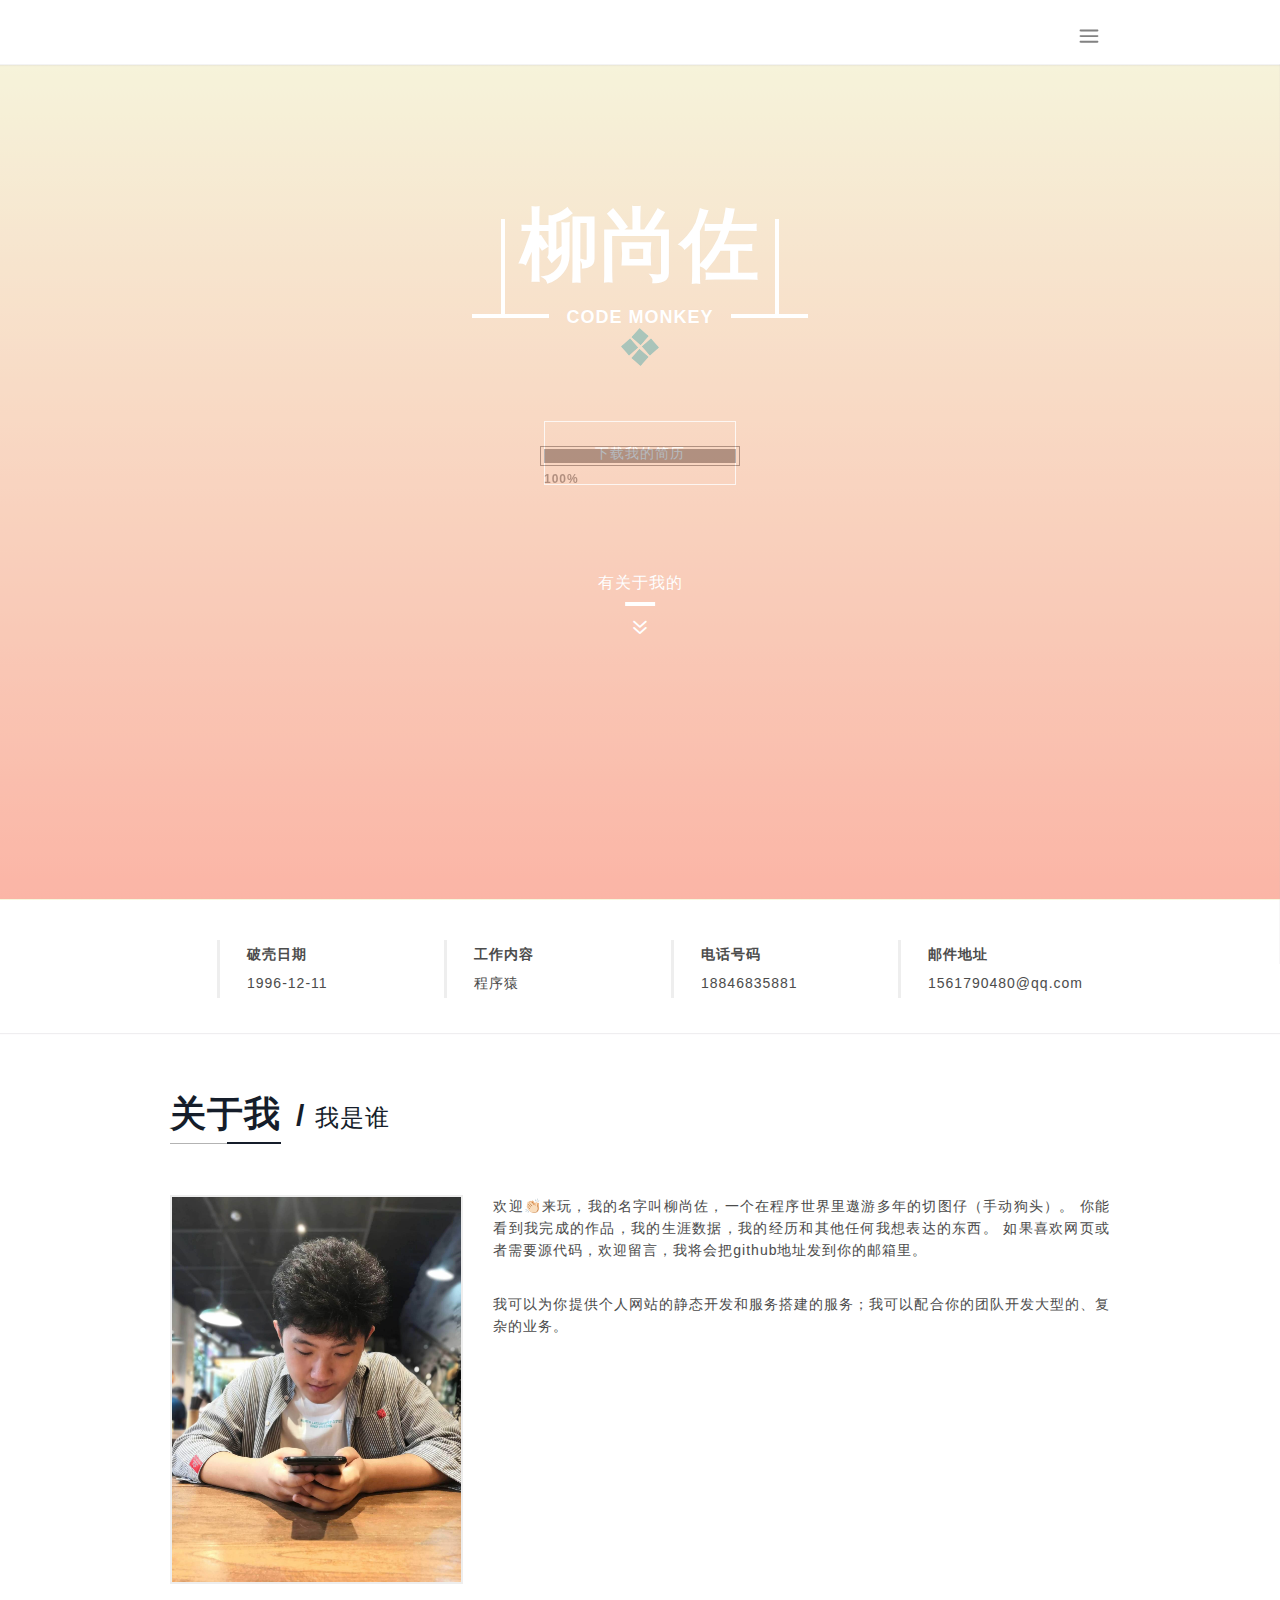
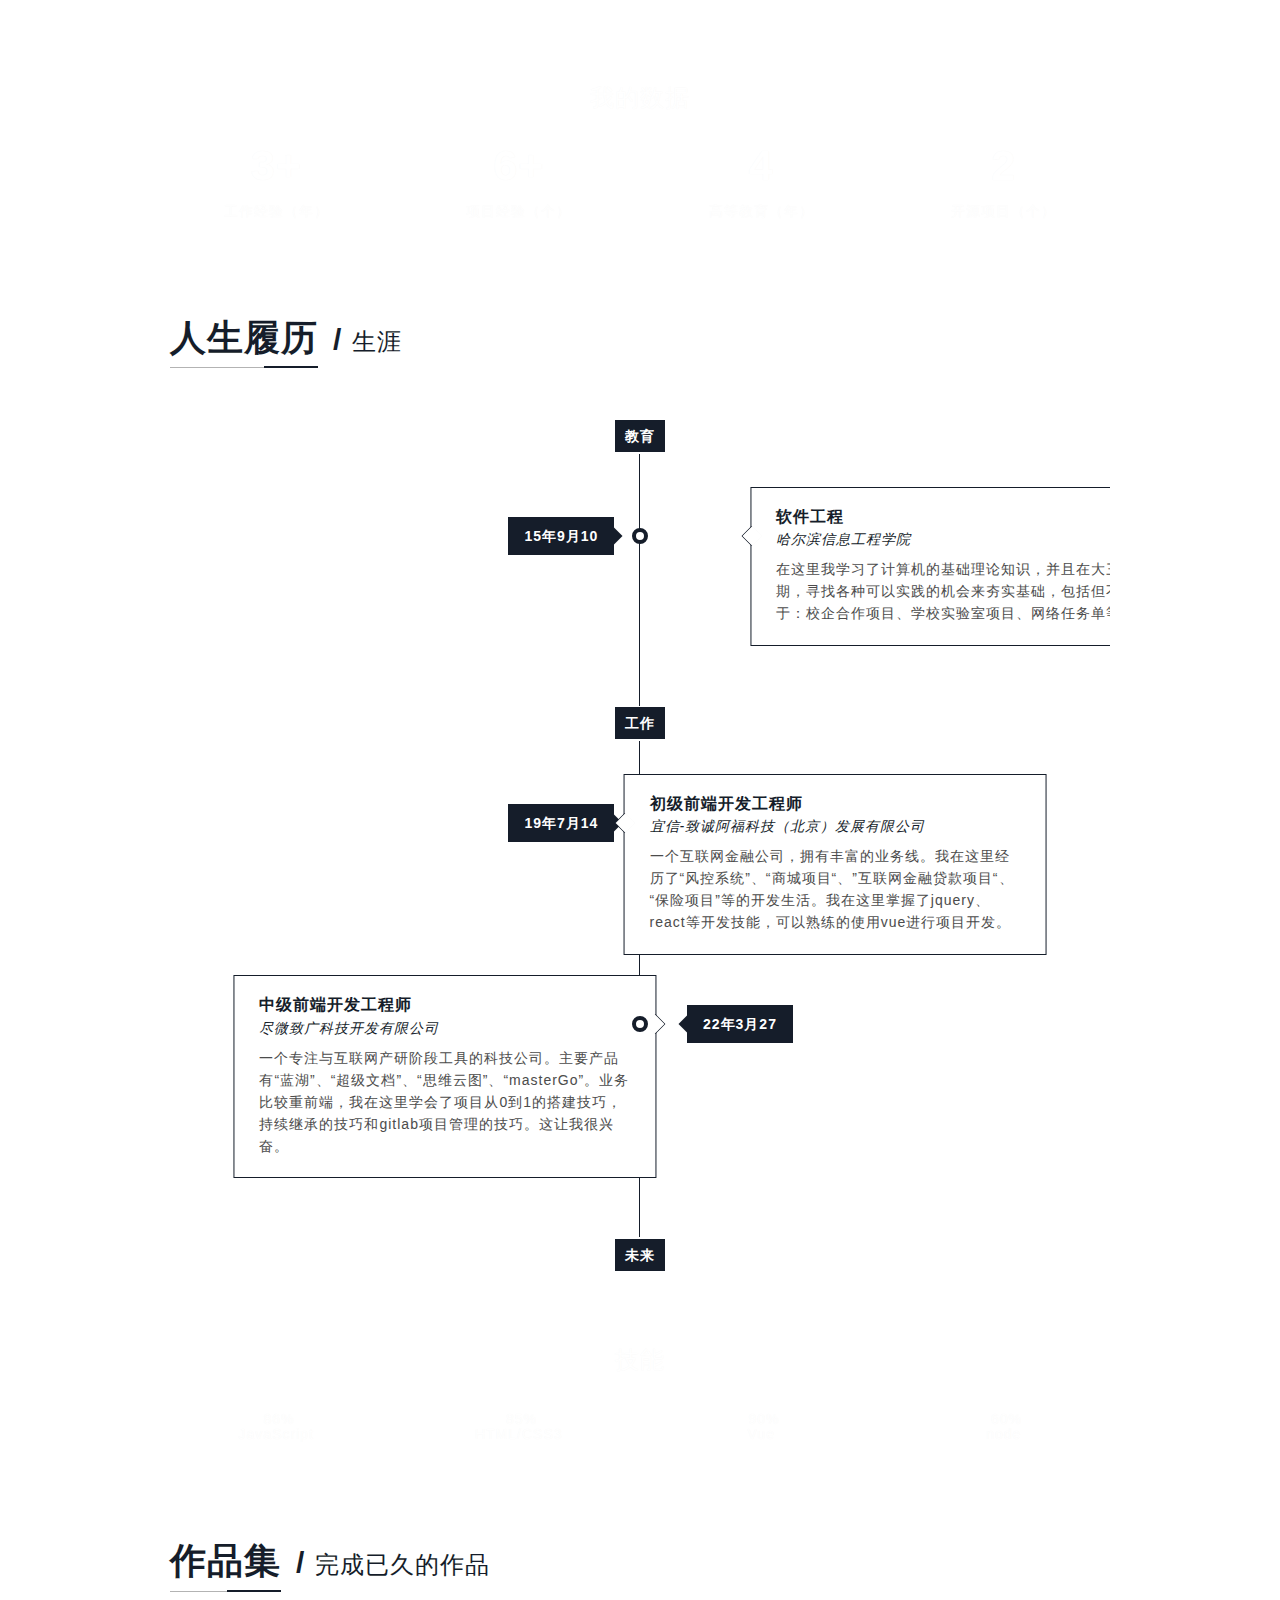
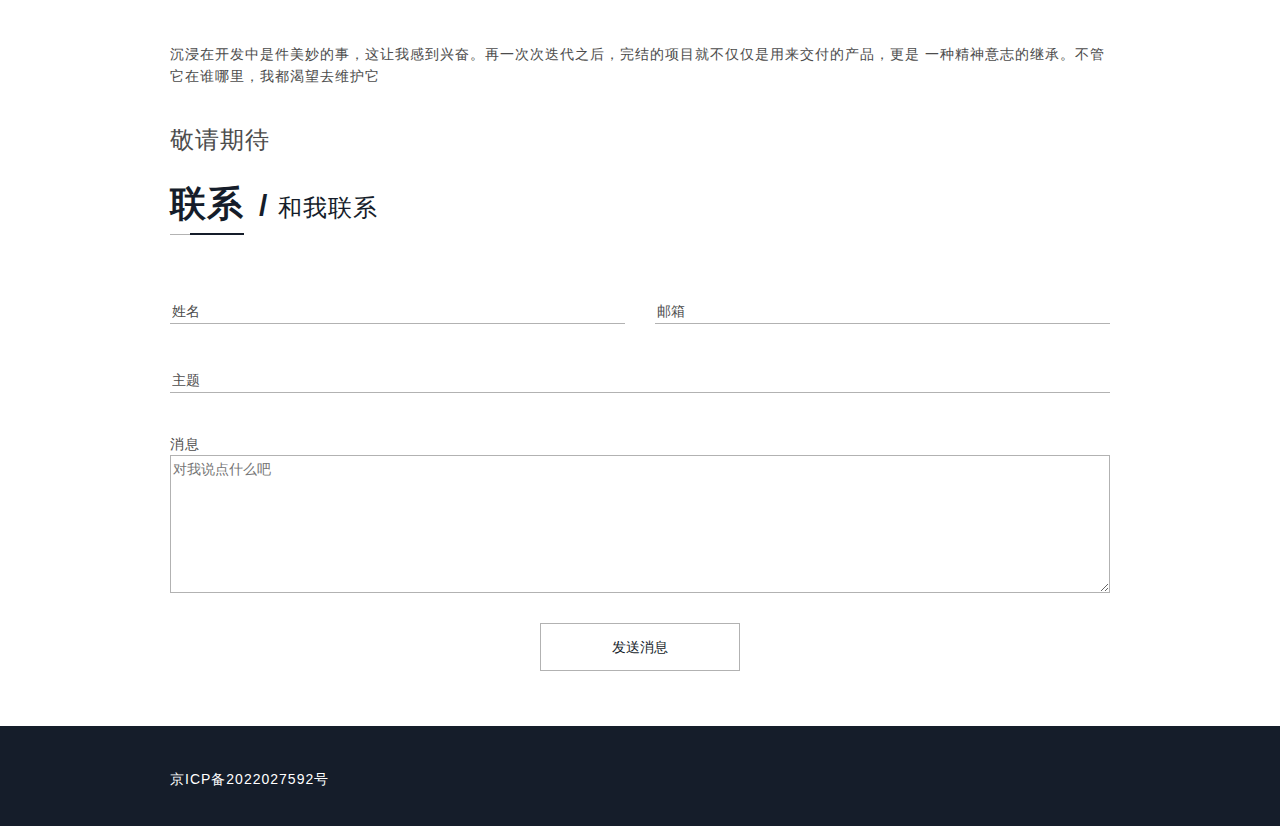
==== commit 84c1b31d: "文案修改" ====
--- a/index.html
+++ b/index.html
@@ -73,7 +73,9 @@
         <h1 class="big-head"><span>柳尚佐</span></h1>
         <h4 class="text-sub"><span>Code Monkey</span></h4>
       </header>
-      <div class="cv-btn"><a href="#non">下载我的简历</a></div>
+      <div class="cv-btn">
+        <a href="./static/柳尚佐-前端开发工程师.pdf">下载我的简历</a>
+      </div>
       <div class="learn-more">
         <a href="#about" class="e-eleganticons-162">有关于我的</a>
       </div>
@@ -115,19 +117,14 @@
           </figure>
           <div class="desc col-md-8 col-sm-7">
             <p>
-              翻译中 lorem quis bibendum auctor, nisi elit consequat ipsum, nec
-              sagittis sem nibh id elit. Duis sed odio sit amet nibh vulputate
-              cursus a sit amet mauris. Morbi accumsan ipsum velit. Nam nec
-              tellus a odio tincidunt auctor a ornare odio. Sed non mauris vitae
-              erat consequat auctor eu in elit. Class aptent taciti
-              <strong>highlighted text</strong> per conubia nostra, per inceptos
-              himenaeos.
+              欢迎👏🏻来玩，我的名字叫柳尚佐，一个在程序世界里遨游多年的切图仔（手动狗头）。
+              你能看到我完成的作品，我的生涯数据，我的经历和其他任何我想表达的东西。
+              如果喜欢网页或者需要源代码，欢迎留言，我将会把github地址发到你的邮箱里。
             </p>
             <br />
             <p>
-              Mauris in erat justo. Nullam ac urna eu felis dapibus condimentum
-              sit amet a augue. condimentum fermentum nunc.
-            </p>
+			   我可以为你提供个人网站的静态开发和服务搭建的服务；我可以配合你的团队开发大型的、复杂的业务。
+			</p>
           </div>
         </div>
       </div>
@@ -138,11 +135,11 @@
           <h3 class="title">我的数据</h3>
           <div class="row desc">
             <div class="col-md-3 col-sm-3 col-xs-6">
-              <span class="num">3</span>
+              <span class="num">3+</span>
               <span>工作经验（年）</span>
             </div>
             <div class="col-md-3 col-sm-3 col-xs-6">
-              <span class="num">6</span>
+              <span class="num">6+</span>
               <span>项目经验（个）</span>
             </div>
             <div class="col-md-3 col-sm-3 col-xs-6">
@@ -257,7 +254,8 @@
           沉浸在开发中是件美妙的事，这让我感到兴奋。再一次次迭代之后，完结的项目就不仅仅是用来交付的产品，更是
           一种精神意志的继承。不管它在谁哪里，我都渴望去维护它
         </p>
-        <ul class="filter-menu">
+		<h3>敬请期待</h3>
+        <!-- <ul class="filter-menu">
           <li>
             <a href="#non" class="filter-current" data-filter="*">所有项目</a
             >&nbsp;//&nbsp;
@@ -313,7 +311,7 @@
               >
             </figure>
           </li>
-        </ul>
+        </ul> -->
       </div>
     </div>
     <!-- End Portfolio Section -->
@@ -338,12 +336,7 @@
             <input type="email" id="email" name="email" placeholder="邮箱" />
           </div>
           <div class="inputs col-md-12 col-sm-12 col-xs-12">
-            <input
-              type="text"
-              id="subject"
-              name="subject"
-              placeholder="主题"
-            />
+            <input type="text" id="subject" name="subject" placeholder="主题" />
           </div>
           <div class="inputs col-md-12 col-sm-12 col-xs-12">
             <label for="message">消息</label>
@@ -366,18 +359,16 @@
     <footer id="footer" class="page-foot clearfix">
       <div class="container">
         <p class="copyright">
-          Copyright &copy; 2021.Company name All rights reserved.<a
-            target="_blank"
-            href="https://sc.chinaz.com/moban/"
-            >&#x7F51;&#x9875;&#x6A21;&#x677F;</a
+          <a target="_blank" href="https://beian.miit.gov.cn"
+            >京ICP备2022027592号</a
           >
         </p>
-        <ul class="socials">
+        <!-- <ul class="socials">
           <li><a href="#non" class="e-eleganticons-208"></a></li>
           <li><a href="#non" class="e-eleganticons-207"></a></li>
           <li><a href="#non" class="e-eleganticons-13"></a></li>
           <li><a href="#non" class="e-eleganticons-17"></a></li>
-        </ul>
+        </ul> -->
       </div>
     </footer>
 
